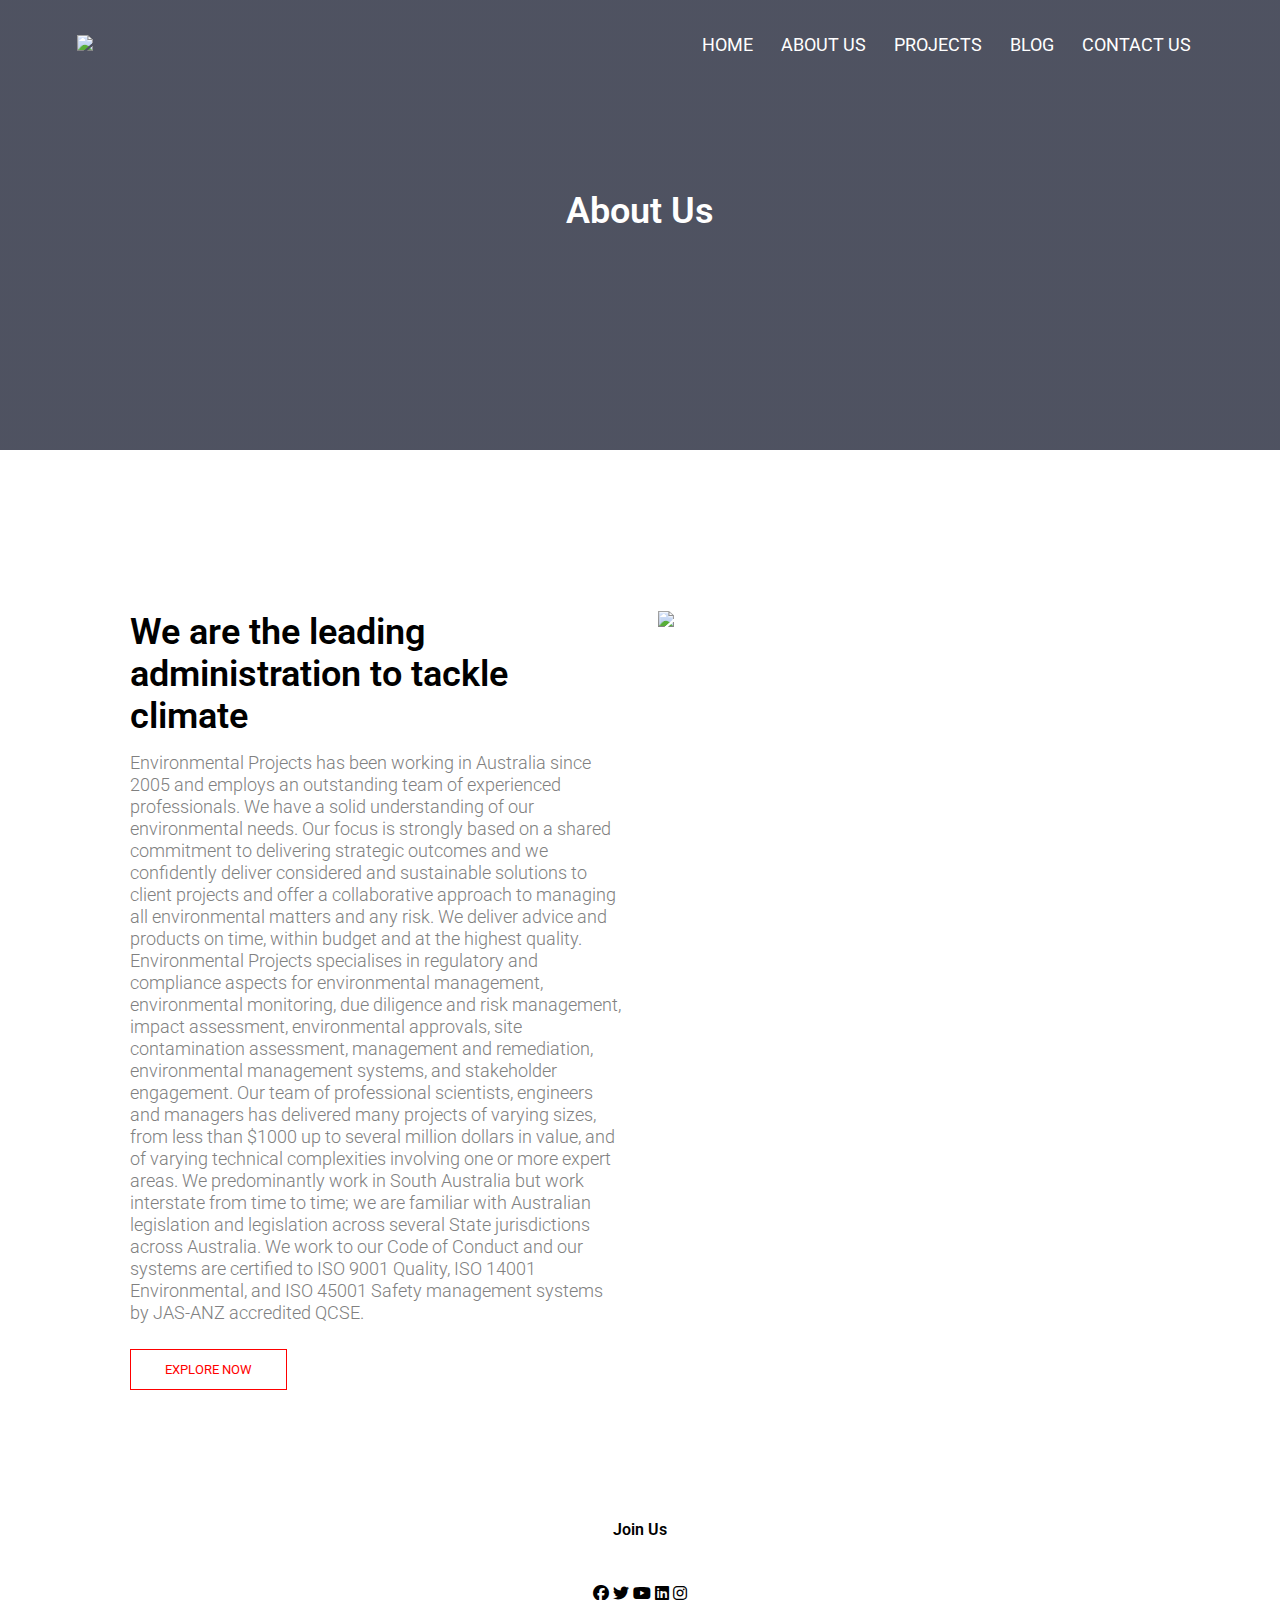
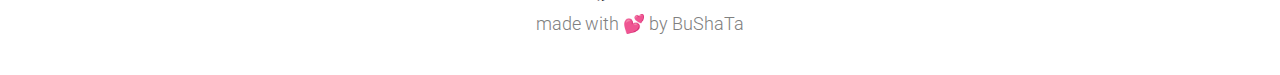
==== about.html @ 21fa4af4 "Add files via upload" ====
<!DOCTYPE html>
<html>
    <head>
        <meta name="viewport" content="device-width, initial-scale=1.0">
        <title>Save the environment</title>
        <link rel="stylesheet" href="style.css">
        <link rel="preconnect" href="https://fonts.googleapis.com">
<link rel="preconnect" href="https://fonts.gstatic.com" crossorigin>
<link href="https://fonts.googleapis.com/css2?family=Roboto:wght@900&family=Rubik+Moonrocks&display=swap" rel="stylesheet">
<link rel="stylesheet" href="https://cdnjs.cloudflare.com/ajax/libs/font-awesome/6.2.0/css/all.min.css">
    </head>
    <body>
        <section class="subheader">
            <nav>
                <a href="index.html"><img src="Images/logo.png"></a>
                <div class="nav-links">
                    <ul>
                        <li><a href="index.html">HOME</a></li>
                        <li><a href="about.html">ABOUT US</a></li>
                        <li><a href="project.html">PROJECTS</a></li>
                        <li><a href="blog.html">BLOG</a></li>
                        <li><a href="contact.html">CONTACT US</a></li>
                    </ul>
                </div>
            </nav>
         
            <h1>About Us</h1>
        </section>
                            <!---- about us content ---->
    <section class="aboutus">
        <div class="row">
            <div class="about-col">
                <h1>We are the leading administration to tackle climate</h1>
                <p>Environmental Projects has been working in Australia since 2005 and employs an outstanding team of experienced professionals. We have a solid understanding of our environmental needs. Our focus is strongly based on a shared commitment to delivering strategic outcomes and we confidently deliver considered and sustainable solutions to client projects and offer a collaborative approach to managing all environmental matters and any risk. We deliver advice and products on time, within budget and at the highest quality.
                    
                    Environmental Projects specialises in regulatory and compliance aspects for environmental management, environmental monitoring, due diligence and risk management, impact assessment, environmental approvals, site contamination assessment, management and remediation, environmental management systems, and stakeholder engagement.
                    
                    Our team of professional scientists, engineers and managers has delivered many projects of varying sizes, from less than $1000 up to several million dollars in value, and of varying technical complexities involving one or more expert areas. We predominantly work in South Australia but work interstate from time to time; we are familiar with Australian legislation and legislation across several State jurisdictions across Australia.
           
                    
                    We work to our Code of Conduct and our systems are certified to ISO 9001 Quality, ISO 14001 Environmental, and ISO 45001 Safety management systems by JAS-ANZ accredited QCSE.</p>
                <a href= "" class="hero-btn red-btn">EXPLORE NOW</a>
            </div>
            <div class="about-col">
                <img src="Images/about.jpg">
            </div>
        </div>
    </section>

                            <!---- Footer ---->

    <section class="footer">
        <h4>Join Us</h4>
        <p></p>
        <div class="icon">
            <i class="fa-brands fa-facebook"></i>
            <i class="fa-brands fa-twitter"></i>
            <i class="fa-brands fa-youtube"></i>
            <i class="fa-brands fa-linkedin"></i>
            <i class="fa-brands fa-instagram"></i>
        </div>
        <p>made with 💕 by BuShaTa</p>
    </section>
    </body>
</html>
---- style.css ----
*{
    margin: 0;
    padding: 0;
    font-family: 'Roboto', sans-serif;}
.header{
    min-height: 100vh;
    width: 100%;
    background-image: linear-gradient(rgba(4,9,30,0.7),rgba(4,9,30,0.7)),url(Images/landscape.jpg);
    background-position: center;
    background-size: cover;
    position: relative;
}
nav{
    display: flex;
    padding: 2% 6%;
    justify-content: space-between;
    align-items: center;

}
nav img{
    width: 150px;
}
.nav-links{
    flex: 1;
    text-align: right;
}
.nav-links ul li{
    list-style: none;
    display: inline-block;
    padding: 8px 12px;
    position: relative;
}
.nav-links ul li a{
    color: white;
    text-decoration: none;
    font-size: 18px;
}
.nav-links ul li::after{
    content: '';
    width: 0%;
    height: 2px;
    background: orange;
    display: block;
    margin: auto;
    transition: 0.5s;
}
.nav-links ul li:hover::after{
    width: 100%;
}
.text-box{
    width: 90%;
    color: white;
    position: absolute;
    top: 50%;
    left: 50%;
    transform: translate(-50%, -50%);
    text-align: center;
}
.text-box h1{
    font-size: 62px;
}
.text-box p{
    margin: 10px 0 40px;
    font-size: 18px;
    color: white;
}
.hero-btn{
    display: inline-block;
    text-decoration: none;
    color:white;
    border: 1px solid white;
    padding: 12px 34px;
    font-size: 13px;
    background: transparent;
    position: relative;
    cursor: pointer;
}
.hero-btn:hover{
    border: 1px solid chocolate;
    background: chocolate;
    transition: 1s;
}
/*------Projects------*/

.project{
    width: 80%;
    margin: auto;
    text-align: center;
    padding-top: 100px;
}
h1{
    font-size: 36px;
    font-weight: 600;
}
p{
    color: gray;
    font-size: 18px;
    font-weight: 300;
    line-height: 22px;
    padding: 10px;
}
.row{
    margin-top: 5%;
    display: flex;
    justify-content: space-between;
}
.project-col{
    flex-basis: 31%;
    background: #fff3f3;
    border-radius: 10px;
    margin-bottom: 5%;
    padding: 20px 12px;
    box-sizing: border-box;
}
h3{
    text-align: center;
    font-weight: 600;
    margin: 10px 0;
}
.project-col:hover{
    box-shadow: 0 0 20px 0px rgba(0,0,0,0.2);
}
/*------Team----------*/
.team{
    width: 80%;
    margin: auto;
    text-align: center;
    padding-top: 50px;
}
.team-col{
    flex-basis: 23%;
    border-radius: 10px;
    margin-bottom: 30px;
    position: relative;
    overflow: hidden;
}
.team-col img{
    width: 100%;
    display: block;
}
.layer{
    background: transparent;
    height: 100%;
    width: 100%;
    position: absolute;
    top: 0;
    left: 0;
    transition: 0.5s;
}
.layer:hover{
    background: rgba(255, 187, 1, 0.315);
}
.layer h3{
    width: 100%;
    font-weight: 500;
    color: black;
    font-size: 26px;
    bottom: 0;
    left: 50%;
    transform: translateX(-50%);
    position: absolute;
    opacity: 0;
    transition: 0.5s;
}
.layer p{
    width: 100%;
    font-weight: 500;
    color: black;
    font-size: 18px;
    bottom: 0;
    left: 50%;
    transform: translateX(-50%);
    position: absolute;
    opacity: 0;
    transition: 0.5s;
}
.layer:hover h3{
    bottom: 50%;
    opacity: 1;
}
.layer:hover p{
    bottom: 10%;
    opacity: 1;
}
/*--------Work----------*/
.work{
    width: 80%;
    margin: auto;
    text-align: center;
    padding-top: 50px;
}
.work-col{
    flex-basis: 33%;
    border-radius: 10px;
    margin-bottom: 5%;
    text-align: left;
}
.work-col img{
    width: 100%;
    border-radius: 10px;
}
.work-col p{
    padding: 0;
    text-align: center;
}
.work-col h3{
    margin-top: 16px;
    margin-bottom: 15px;
    text-align: center;
}
/*--------Endorsers----------*/

.endorsers{
    width: 80%;
    margin: auto;
    padding-top: 100px;
    text-align: center;
}
.endorsers-col{
    flex-basis: 44%;
    border-radius: 10px;
    margin-bottom: 5%;
    text-align: left;
    background: #fff3f3;
    padding: 25px;
    cursor: pointer;
    display: flex;
}
.endorsers-col img{
    height: 40px;
    margin-left: 5px;
    margin-right: 30px;
    border-radius: 50%;
}
.endorsers-col p{
    padding: 0;
}
.endorsers-col h3{
    margin-top: 15px;
    text-align: left;
}

/*--------Call to action----------*/

.cta{
    margin: 100px auto;
    width: 80%;
    background-image: linear-gradient(rgba(0,0,0,0.7),rgba(0,0,0,0.7)),url(Images/cta.jpg);
    background-position: center;
    background-size: cover;
    border-radius: 10px;
    text-align: center;
    padding: 100px 0;
}
.cta h1{
    color: white;
    margin-bottom: 40px;
    padding: 0;
}

/*--------footer----------*/

.footer{
    width: 100%;
    text-align: center;
    padding: 30px 0;
}

.footer h4 {
    margin-bottom: 25px;
    margin-top: 20px;
    font-weight: 600;
}

/*--------about us----------*/

.subheader{
    height: 50vh;
    width: 100%;
    background-image: linear-gradient(rgba(4,9,30,0.7),rgba(4,9,30,0.7)),url(Images/aboutus.jpg);
    background-position: center;
    background-size: cover;
    text-align: center;
    color:white;
}

.subheader h1{
    margin-top: 100px;
}

.aboutus{
    width: 80%;
    margin: auto;
    padding-top: 80px;
    padding-bottom: 50px;
}

.about-col{
    flex-basis: 48%;
    padding: 30px 2px;
}

.about-col img{
    width: 100%;
}

.about-col h1{
    padding-top: 0;
}

.about-col p{
    padding: 15px 0 25px;
}

.red-btn{
    border: 1px solid red;
    background: transparent;
    color: red;
}

.red-btn:hover{
    color: white;
}

/*--------blog content----------*/

.blog {
    width: 80%;
    margin: auto;
    padding: 60px 0;
}

.blog-left{
    flex-basis: 65%;
}

.blog-left img{
    width: 100%;
}

.blog-left h2{
    color: black;
    font-weight: 600;
    margin: 30px 0;
}

.blog-left p {
    color: black;
    padding: 0;
}

.blog-right{
    flex-basis: 32%;
}

.blog-right h3 {
background: red;
color: white;
padding: 8px 0;
font-size: 16px;
margin-bottom: 20px;
}

.blog-right div{
    display: flex;
    align-items: center;
    justify-content: space-between;
    color: gray;
    padding: 7px;
    box-sizing: border-box;
}
.comment-box {
    border: 1px solid #ccc;
    margin: 50px 0;
    padding: 10px 20px;
}
.comment-box h3 {
text-align: left;
}

.comment-form input, .comment-form textarea {
    width: 100%;
    padding: 10px;
    margin: 15px 0;
    box-sizing: border-box;
    border: none;
    outline: none;
    background: #f0f0f0;
}

.comment-form button {
    margin: 10px 0;
}

.location {
    width: 80%;
    margin:auto;
    padding: 80px 0;
}

.location iframe{
    width: 100%;
}

.contact-us{
    width: 80%;
    margin: auto;
}

.contact-col{
    flex-basis: 48%;
    margin-bottom: 30px;
}

.contact-col div{
    display: flex;
    align-items: center;
    margin-bottom: 40px;
}

.contact-col div .fa {
    font-size: 28px;
    color: red;
    margin: 10px;
    margin-right: 30px;
}

.contact-col p{
    padding: 0;
}

.contact-col div h5{
    font-size: 20px;
    margin-bottom: 5px;
    color: #555;
    font-weight: 400;
}

.contact-col input, .contact-col textarea{
    width: 100%;
    padding: 15px;
    margin-bottom: 17px;
    outline: none;
    border: 1px solid #ccc;
    box-sizing: border-box;
}
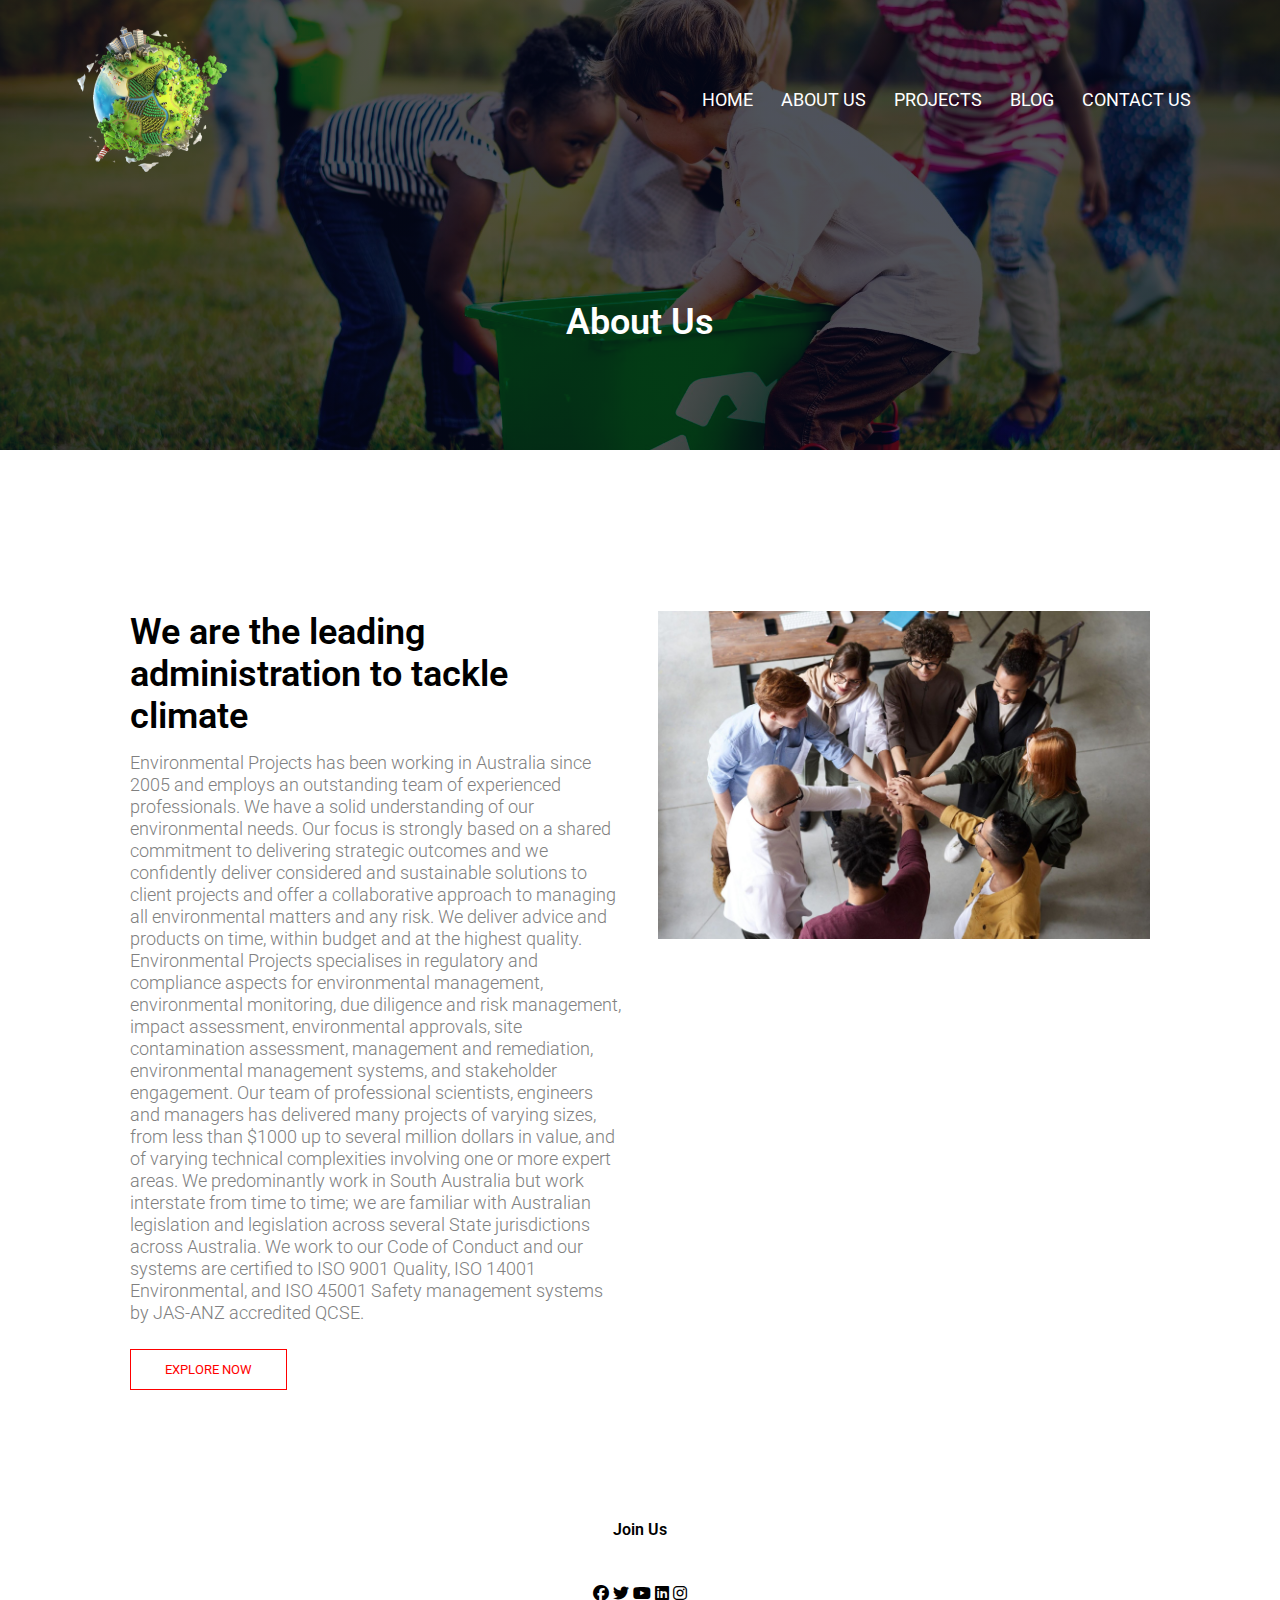
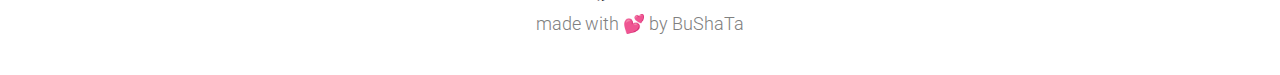
==== commit 5ab485c7: "Update about.html" ====
--- a/about.html
+++ b/about.html
@@ -39,7 +39,7 @@
            
                     
                     We work to our Code of Conduct and our systems are certified to ISO 9001 Quality, ISO 14001 Environmental, and ISO 45001 Safety management systems by JAS-ANZ accredited QCSE.</p>
-                <a href= "" class="hero-btn red-btn">EXPLORE NOW</a>
+                <a href= "contact.html" class="hero-btn red-btn">EXPLORE NOW</a>
             </div>
             <div class="about-col">
                 <img src="Images/about.jpg">
@@ -62,4 +62,4 @@
         <p>made with 💕 by BuShaTa</p>
     </section>
     </body>
-</html>+</html>
